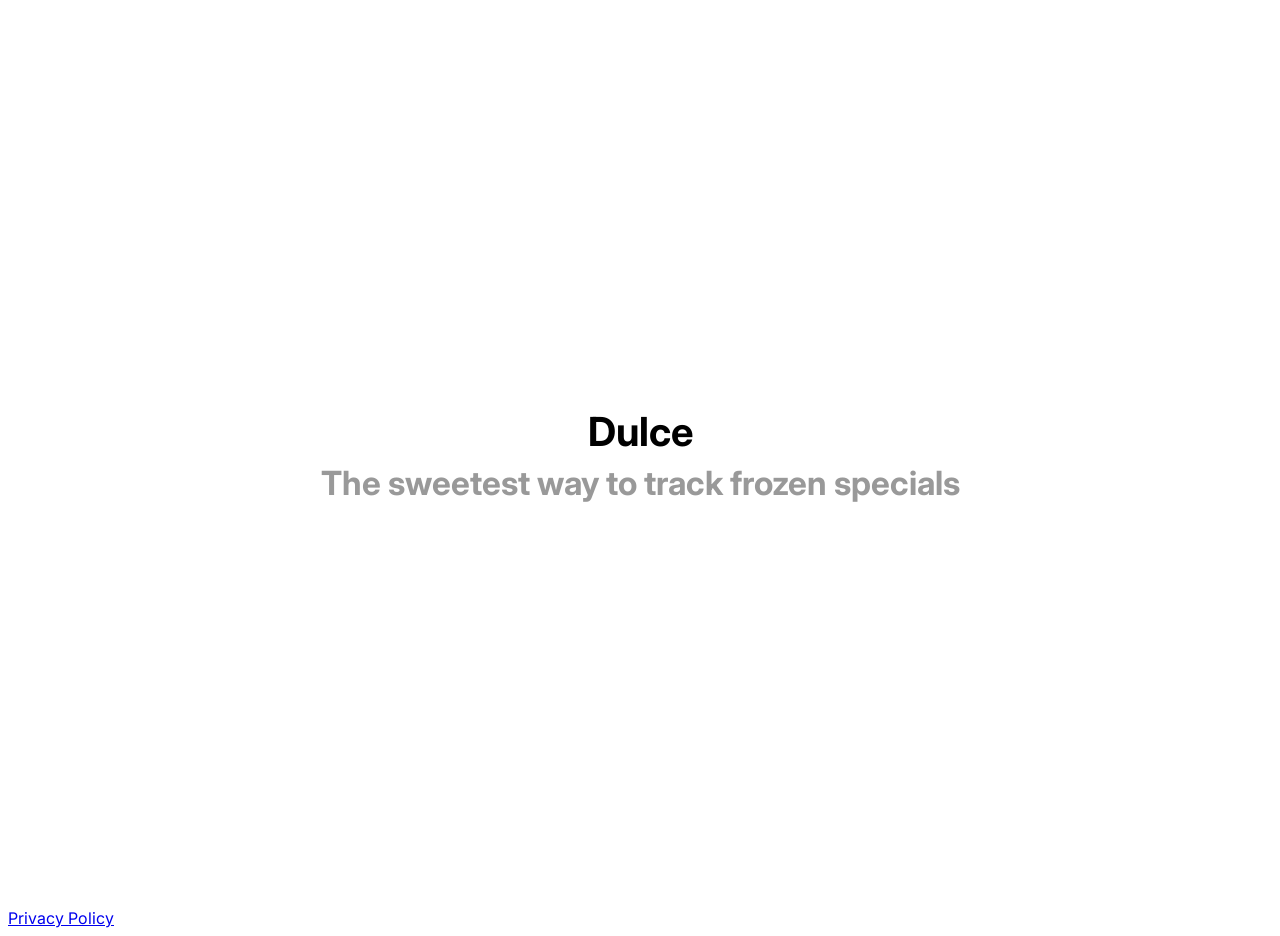
==== index.html @ ff475642 "basic styles" ====
<!DOCTYPE html>
<head>
    <title>Dulce</title>
    <link href='https://fonts.googleapis.com/css?family=Inter' rel='stylesheet'>
    <link href="styles.css" rel='stylesheet'>
</head>
<body>
    <div class="container">
        <h1>Dulce</h1>
        <span class="subtitle">The sweetest way to track frozen specials</span>

    </div>
    <a href="privacy.html">Privacy Policy</a>
</body>
---- styles.css ----
body {
    font-family: 'Inter', sans-serif;
}

h1 {
    font-weight: 700;
    margin: 0;
    font-size: 30pt;

    margin-bottom: 5pt;
}

.container {
    height: 100vh;
    display: flex;
    flex-direction: column;
    justify-content: center;
    align-items: center;
    text-align: center; 
}

.subtitle {
    font-weight: 700;
    color: #999999;
    font-size: 25pt;

    margin-bottom: 5pt;
}

.coming-soon {
    color: #9999;
}
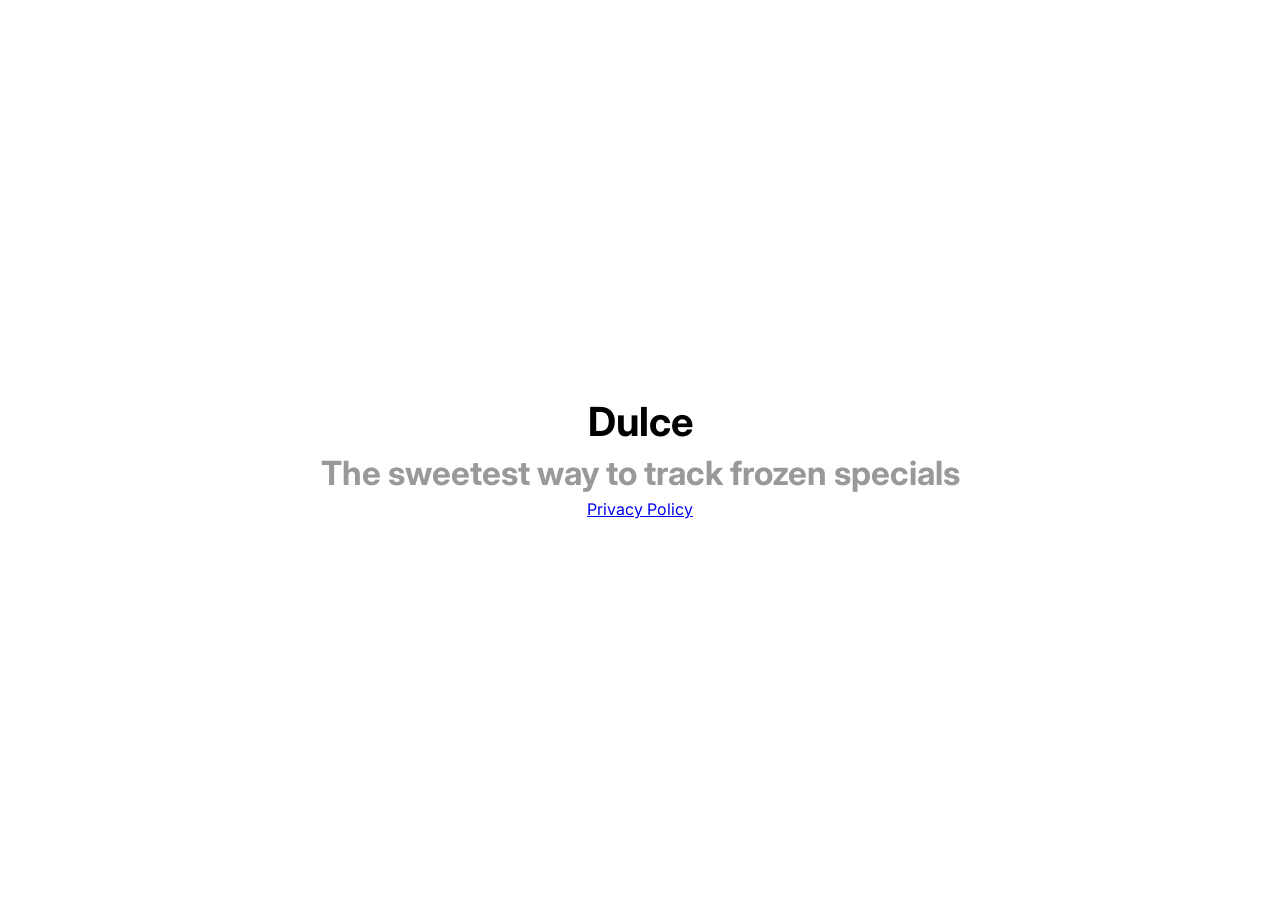
==== commit 2e3298a2: "center privacy policy" ====
--- a/index.html
+++ b/index.html
@@ -8,7 +8,6 @@
     <div class="container">
         <h1>Dulce</h1>
         <span class="subtitle">The sweetest way to track frozen specials</span>
-
+        <a href="privacy.html">Privacy Policy</a>
     </div>
-    <a href="privacy.html">Privacy Policy</a>
 </body>
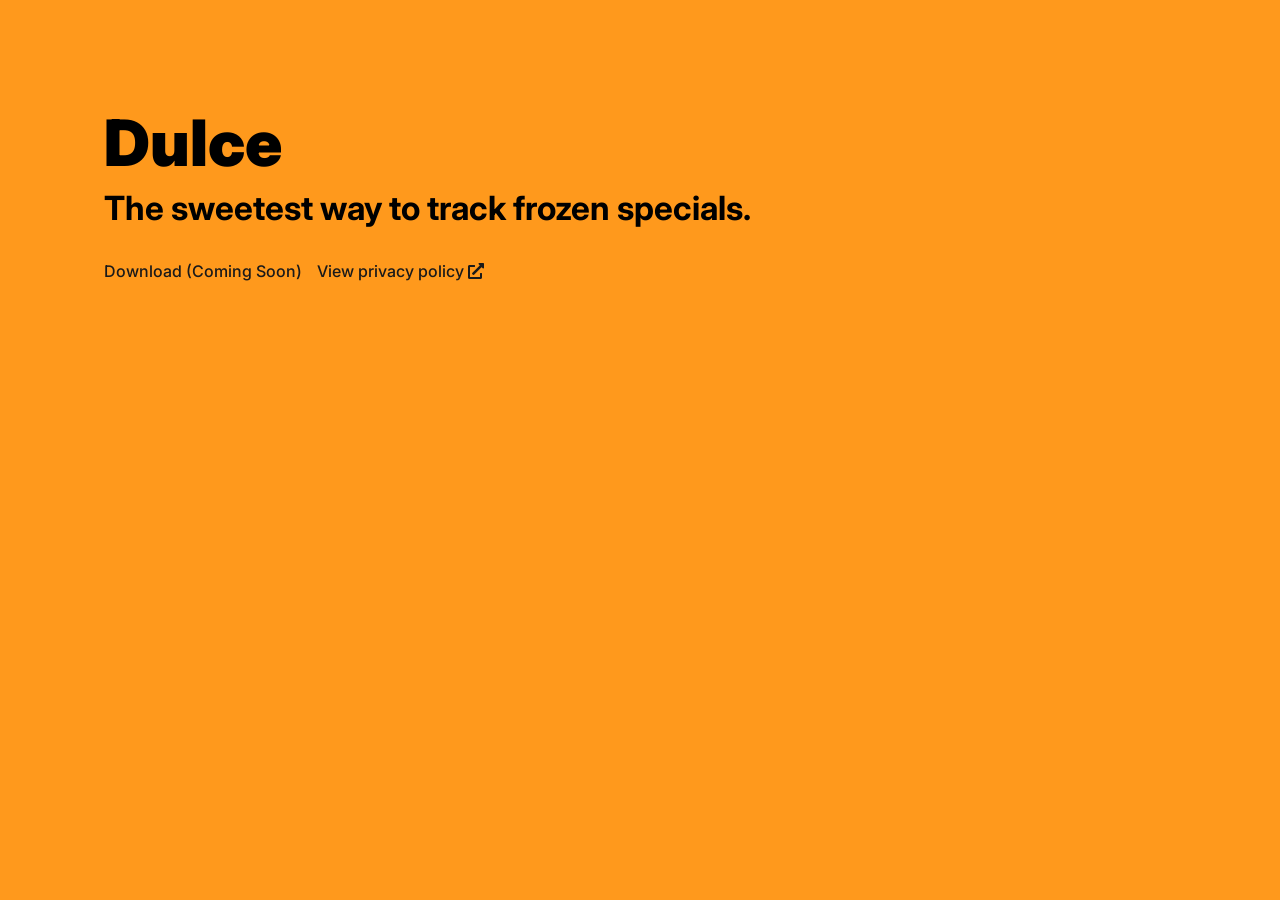
==== commit 564303cd: "rebrand website" ====
--- a/index.html
+++ b/index.html
@@ -1,13 +1,20 @@
 <!DOCTYPE html>
 <head>
     <title>Dulce</title>
-    <link href='https://fonts.googleapis.com/css?family=Inter' rel='stylesheet'>
-    <link href="styles.css" rel='stylesheet'>
+    <link rel="preconnect" href="https://fonts.googleapis.com">
+    <link rel="preconnect" href="https://fonts.gstatic.com" crossorigin>
+    <link href="https://fonts.googleapis.com/css2?family=Inter:ital,opsz,wght@0,14..32,100..900;1,14..32,100..900&display=swap" rel="stylesheet">    <link href="styles.css" rel='stylesheet'>
+    <link rel="stylesheet" href="https://use.fontawesome.com/releases/v5.14.0/css/all.css" integrity="sha384-HzLeBuhoNPvSl5KYnjx0BT+WB0QEEqLprO+NBkkk5gbc67FTaL7XIGa2w1L0Xbgc" crossorigin="anonymous">
 </head>
 <body>
     <div class="container">
         <h1>Dulce</h1>
-        <span class="subtitle">The sweetest way to track frozen specials</span>
-        <a href="privacy.html">Privacy Policy</a>
+        <span class="subtitle">The sweetest way to track frozen specials.</span>
+        <div class="link-bar">
+            <a href="">Download (Coming Soon)</a>
+            <a href="privacy.html">View privacy policy
+                <i class="fas fa-external-link-alt" aria-hidden="true"></i>
+            </a>
+        </div>
     </div>
 </body>
--- a/styles.css
+++ b/styles.css
@@ -1,32 +1,56 @@
+:root {
+    --brand-color: #FF991C;
+}
+
 body {
     font-family: 'Inter', sans-serif;
+
+    background-color: var(--brand-color);
 }
 
 h1 {
-    font-weight: 700;
+    font-weight: 900;
     margin: 0;
-    font-size: 30pt;
-
+    font-size: 4rem;
     margin-bottom: 5pt;
 }
 
 .container {
-    height: 100vh;
     display: flex;
     flex-direction: column;
     justify-content: center;
-    align-items: center;
-    text-align: center; 
+    align-items: baseline;
+
+    width: 60vw;
+
+    padding: 6rem;
 }
 
 .subtitle {
     font-weight: 700;
-    color: #999999;
+    color: black;
     font-size: 25pt;
 
-    margin-bottom: 5pt;
+    margin-bottom: 25pt;
 }
 
-.coming-soon {
-    color: #9999;
-}+.link-bar {
+    display: flex;
+    flex-wrap: wrap;
+}
+
+.link-bar > a {
+    margin-right: 15px;
+    margin-bottom: 5px;
+}
+
+a {
+  text-decoration: none;
+  color: #1a1a1a;
+  font-weight: 500;
+  transition: color 0.2s ease;
+}
+
+a:hover {
+  color: white;
+}
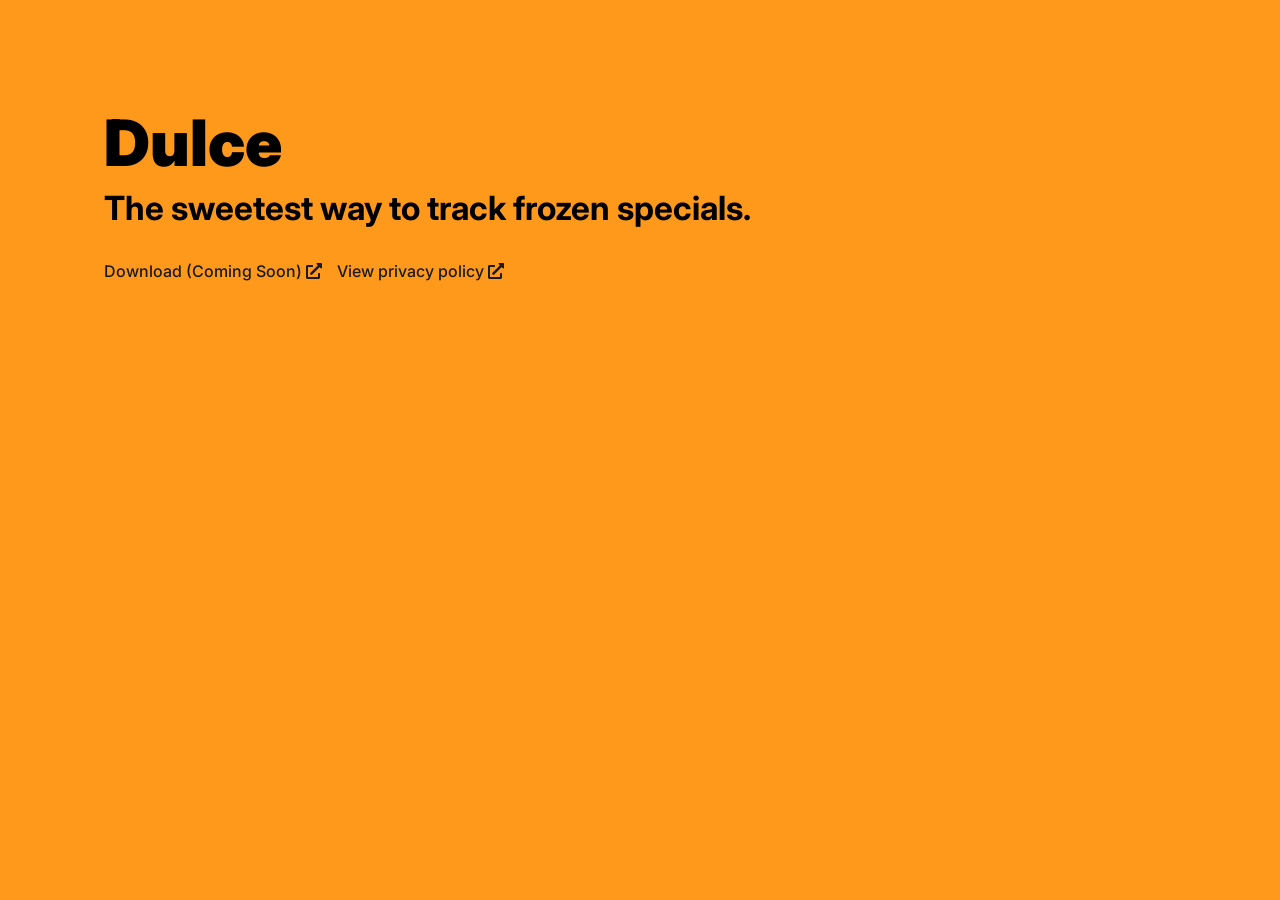
==== commit 81c1584e: "fix disabled link" ====
--- a/index.html
+++ b/index.html
@@ -11,7 +11,9 @@
         <h1>Dulce</h1>
         <span class="subtitle">The sweetest way to track frozen specials.</span>
         <div class="link-bar">
-            <a href="">Download (Coming Soon)</a>
+            <a href="#">Download (Coming Soon)
+                <i class="fas fa-external-link-alt" aria-hidden="true"></i>
+            </a>
             <a href="privacy.html">View privacy policy
                 <i class="fas fa-external-link-alt" aria-hidden="true"></i>
             </a>
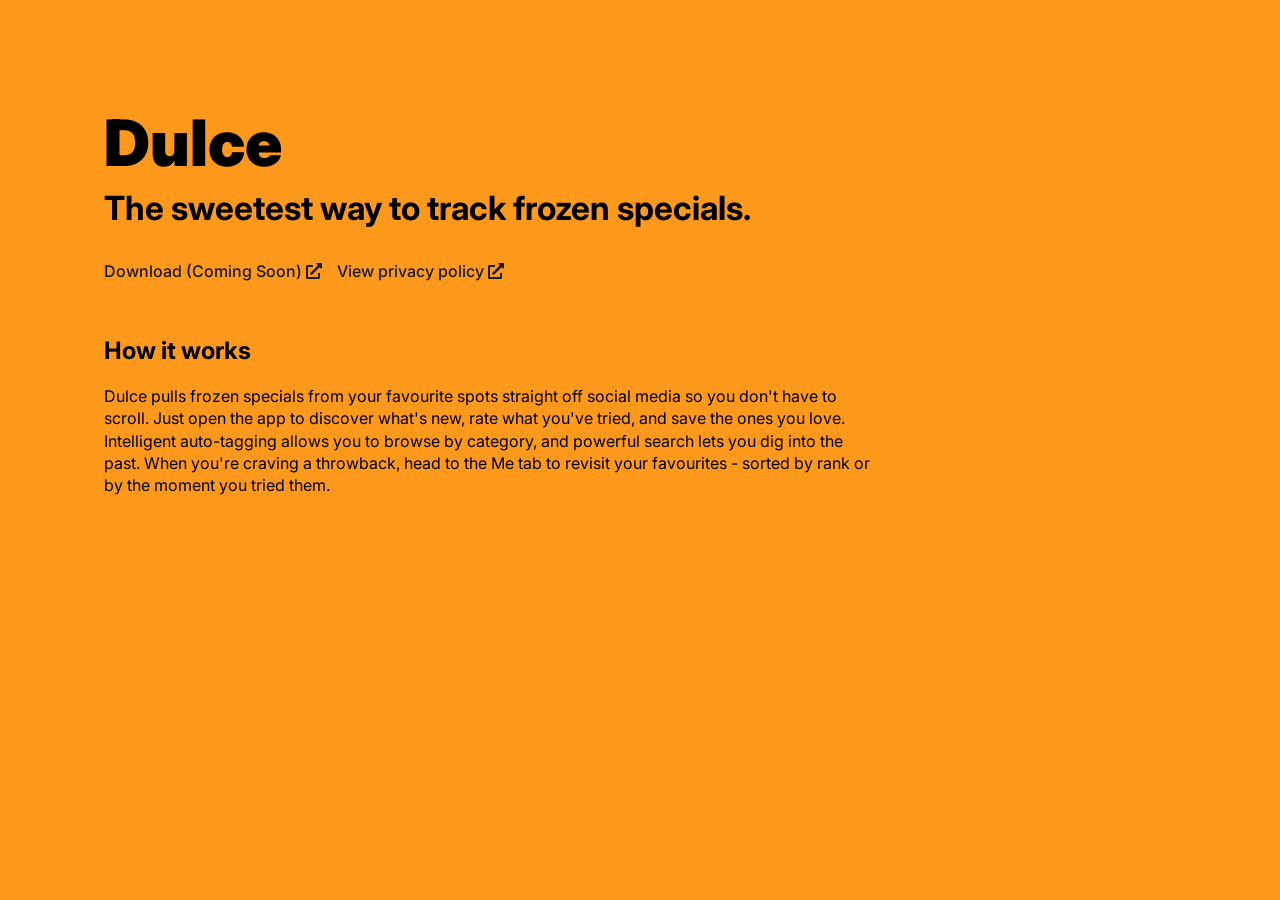
==== commit 7b3d647a: "add copy" ====
--- a/index.html
+++ b/index.html
@@ -5,18 +5,21 @@
     <link rel="preconnect" href="https://fonts.gstatic.com" crossorigin>
     <link href="https://fonts.googleapis.com/css2?family=Inter:ital,opsz,wght@0,14..32,100..900;1,14..32,100..900&display=swap" rel="stylesheet">    <link href="styles.css" rel='stylesheet'>
     <link rel="stylesheet" href="https://use.fontawesome.com/releases/v5.14.0/css/all.css" integrity="sha384-HzLeBuhoNPvSl5KYnjx0BT+WB0QEEqLprO+NBkkk5gbc67FTaL7XIGa2w1L0Xbgc" crossorigin="anonymous">
+    <meta name="viewport" content="width=device-width, initial-scale=1">
 </head>
 <body>
     <div class="container">
         <h1>Dulce</h1>
         <span class="subtitle">The sweetest way to track frozen specials.</span>
         <div class="link-bar">
-            <a href="#">Download (Coming Soon)
+            <a class="disabled" href="#">Download (Coming Soon)
                 <i class="fas fa-external-link-alt" aria-hidden="true"></i>
             </a>
             <a href="privacy.html">View privacy policy
                 <i class="fas fa-external-link-alt" aria-hidden="true"></i>
             </a>
         </div>
+        <h2>How it works</h2>
+        <p>Dulce pulls frozen specials from your favourite spots straight off social media so you don't have to scroll. Just open the app to discover what's new, rate what you've tried, and save the ones you love. Intelligent auto-tagging allows you to browse by category, and powerful search lets you dig into the past. When you're craving a throwback, head to the Me tab to revisit your favourites - sorted by rank or by the moment you tried them.</p>
     </div>
 </body>
--- a/styles.css
+++ b/styles.css
@@ -13,6 +13,16 @@
     margin: 0;
     font-size: 4rem;
     margin-bottom: 5pt;
+}
+
+h2 {
+    margin-top: 50px;
+}
+
+p {
+    line-height: 140%;
+
+    margin: 0;
 }
 
 .container {
@@ -54,3 +64,7 @@
 a:hover {
   color: white;
 }
+
+.disabled:hover {
+    color: lightslategray;
+}
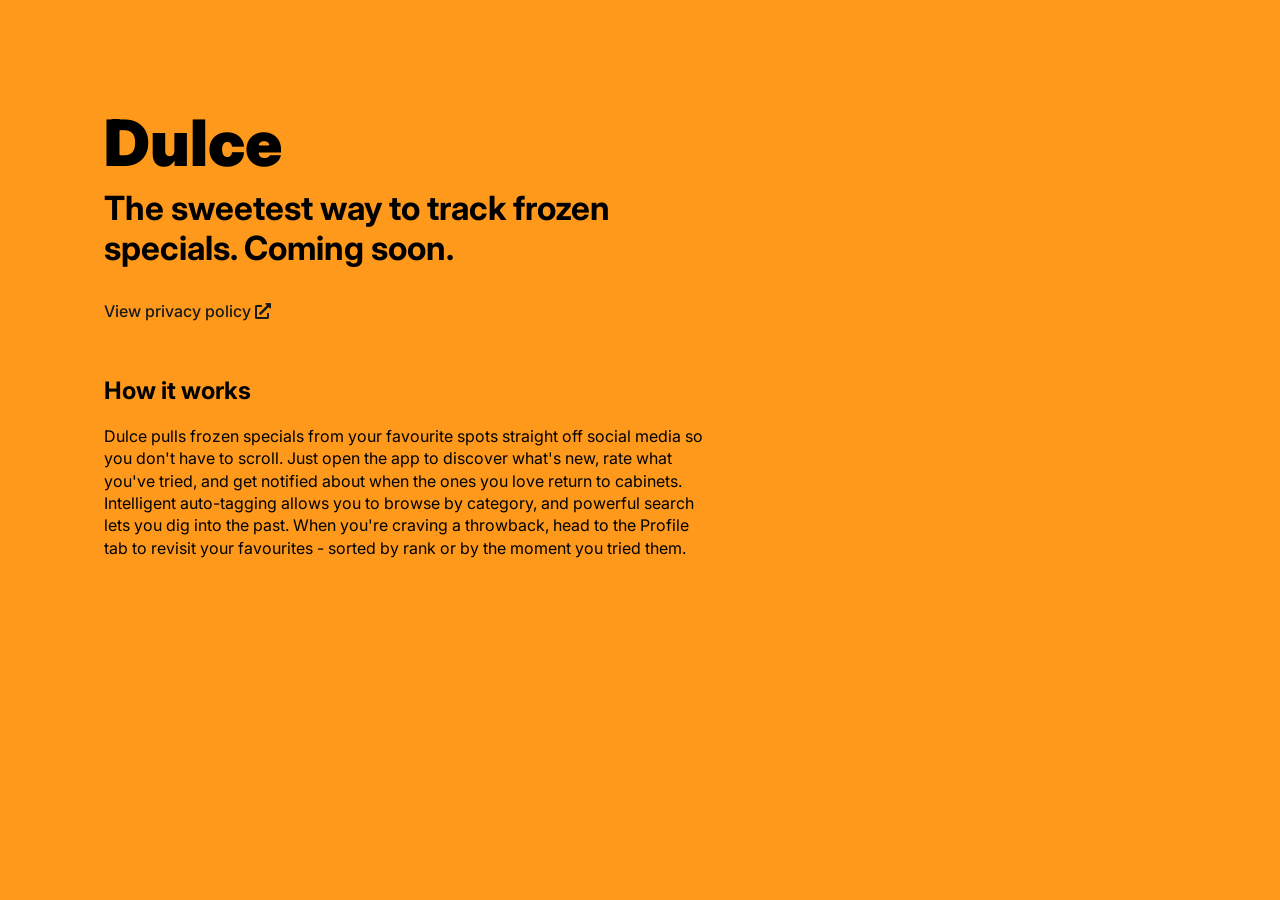
==== commit 9256bae1: "Update index.html" ====
--- a/index.html
+++ b/index.html
@@ -10,16 +10,16 @@
 <body>
     <div class="container">
         <h1>Dulce</h1>
-        <span class="subtitle">The sweetest way to track frozen specials.</span>
+        <span class="subtitle">The sweetest way to track frozen specials. Coming soon.</span>
         <div class="link-bar">
-            <a class="disabled" href="#">Download (Coming Soon)
+            <!-- <a class="disabled" href="#">Download (Coming Soon)
                 <i class="fas fa-external-link-alt" aria-hidden="true"></i>
-            </a>
+            </a> -->
             <a href="privacy.html">View privacy policy
                 <i class="fas fa-external-link-alt" aria-hidden="true"></i>
             </a>
         </div>
         <h2>How it works</h2>
-        <p>Dulce pulls frozen specials from your favourite spots straight off social media so you don't have to scroll. Just open the app to discover what's new, rate what you've tried, and save the ones you love. Intelligent auto-tagging allows you to browse by category, and powerful search lets you dig into the past. When you're craving a throwback, head to the Me tab to revisit your favourites - sorted by rank or by the moment you tried them.</p>
+        <p>Dulce pulls frozen specials from your favourite spots straight off social media so you don't have to scroll. Just open the app to discover what's new, rate what you've tried, and get notified about when the ones you love return to cabinets. Intelligent auto-tagging allows you to browse by category, and powerful search lets you dig into the past. When you're craving a throwback, head to the Profile tab to revisit your favourites - sorted by rank or by the moment you tried them.</p>
     </div>
-</body>+</body>
--- a/styles.css
+++ b/styles.css
@@ -31,7 +31,7 @@
     justify-content: center;
     align-items: baseline;
 
-    width: 60vw;
+    max-width: 60ch;
 
     padding: 6rem;
 }
@@ -67,4 +67,13 @@
 
 .disabled:hover {
     color: lightslategray;
+}
+
+@media (max-width: 650px) {
+  .container {
+    width: inherit;
+    padding: 3rem;
+
+    padding-right: 4.5rem;
+  }
 }
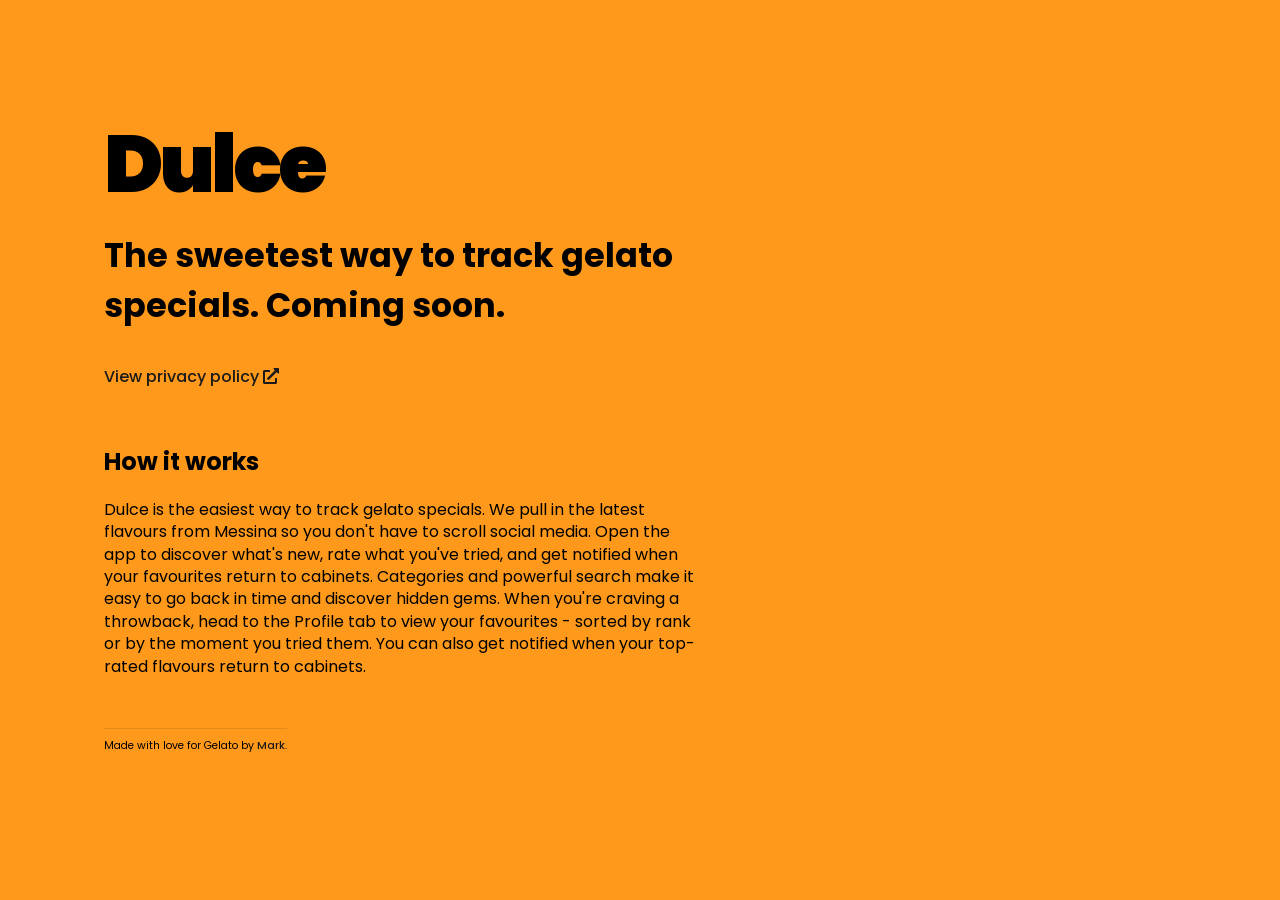
==== commit 50896bde: "update getdulce" ====
--- a/index.html
+++ b/index.html
@@ -3,23 +3,37 @@
     <title>Dulce</title>
     <link rel="preconnect" href="https://fonts.googleapis.com">
     <link rel="preconnect" href="https://fonts.gstatic.com" crossorigin>
-    <link href="https://fonts.googleapis.com/css2?family=Inter:ital,opsz,wght@0,14..32,100..900;1,14..32,100..900&display=swap" rel="stylesheet">    <link href="styles.css" rel='stylesheet'>
+    <link href="styles.css" rel='stylesheet'>
+    <link rel="preconnect" href="https://fonts.gstatic.com" crossorigin>
+    <link href="https://fonts.googleapis.com/css2?family=Poppins:ital,wght@0,100;0,200;0,300;0,400;0,500;0,600;0,700;0,800;0,900;1,100;1,200;1,300;1,400;1,500;1,600;1,700;1,800;1,900&display=swap" rel="stylesheet">
     <link rel="stylesheet" href="https://use.fontawesome.com/releases/v5.14.0/css/all.css" integrity="sha384-HzLeBuhoNPvSl5KYnjx0BT+WB0QEEqLprO+NBkkk5gbc67FTaL7XIGa2w1L0Xbgc" crossorigin="anonymous">
     <meta name="viewport" content="width=device-width, initial-scale=1">
 </head>
 <body>
     <div class="container">
         <h1>Dulce</h1>
-        <span class="subtitle">The sweetest way to track frozen specials. Coming soon.</span>
+        <span class="subtitle">The sweetest way to track gelato specials. Coming soon.</span>
         <div class="link-bar">
-            <!-- <a class="disabled" href="#">Download (Coming Soon)
-                <i class="fas fa-external-link-alt" aria-hidden="true"></i>
-            </a> -->
             <a href="privacy.html">View privacy policy
                 <i class="fas fa-external-link-alt" aria-hidden="true"></i>
             </a>
         </div>
         <h2>How it works</h2>
-        <p>Dulce pulls frozen specials from your favourite spots straight off social media so you don't have to scroll. Just open the app to discover what's new, rate what you've tried, and get notified about when the ones you love return to cabinets. Intelligent auto-tagging allows you to browse by category, and powerful search lets you dig into the past. When you're craving a throwback, head to the Profile tab to revisit your favourites - sorted by rank or by the moment you tried them.</p>
+        <p>
+            Dulce is the easiest way to track gelato specials. We pull in the latest
+            flavours from Messina so you don't have to scroll social media.
+            Open the app to discover what's new, rate what you've tried,
+            and get notified when your favourites return to cabinets. Categories and 
+            powerful search make it easy to go back in time and discover hidden gems.
+
+            When you're craving a throwback, head to the Profile tab to view your favourites 
+            - sorted by rank or by the moment you tried them. You can also get 
+            notified when your top-rated flavours return to cabinets.
+        </p>
+
+        <!-- Footer -->
+        <div class="footer">
+            <p>Made with love for Gelato by <a href="https://polner.dev" target="_blank" rel="noopener noreferrer">Mark</a>.</p>
+        </div>
     </div>
 </body>
--- a/styles.css
+++ b/styles.css
@@ -3,7 +3,7 @@
 }
 
 body {
-    font-family: 'Inter', sans-serif;
+    font-family: 'Poppins', sans-serif;
 
     background-color: var(--brand-color);
 }
@@ -11,8 +11,9 @@
 h1 {
     font-weight: 900;
     margin: 0;
-    font-size: 4rem;
+    font-size: 5rem;
     margin-bottom: 5pt;
+    letter-spacing: -0.05em;
 }
 
 h2 {
@@ -76,4 +77,11 @@
 
     padding-right: 4.5rem;
   }
+}
+
+.footer {
+    border-top: 1px solid rgba(0, 0, 0, 0.1);
+    padding-top: 10px;
+    margin-top: 50px;
+    font-size: 8pt;
 }
